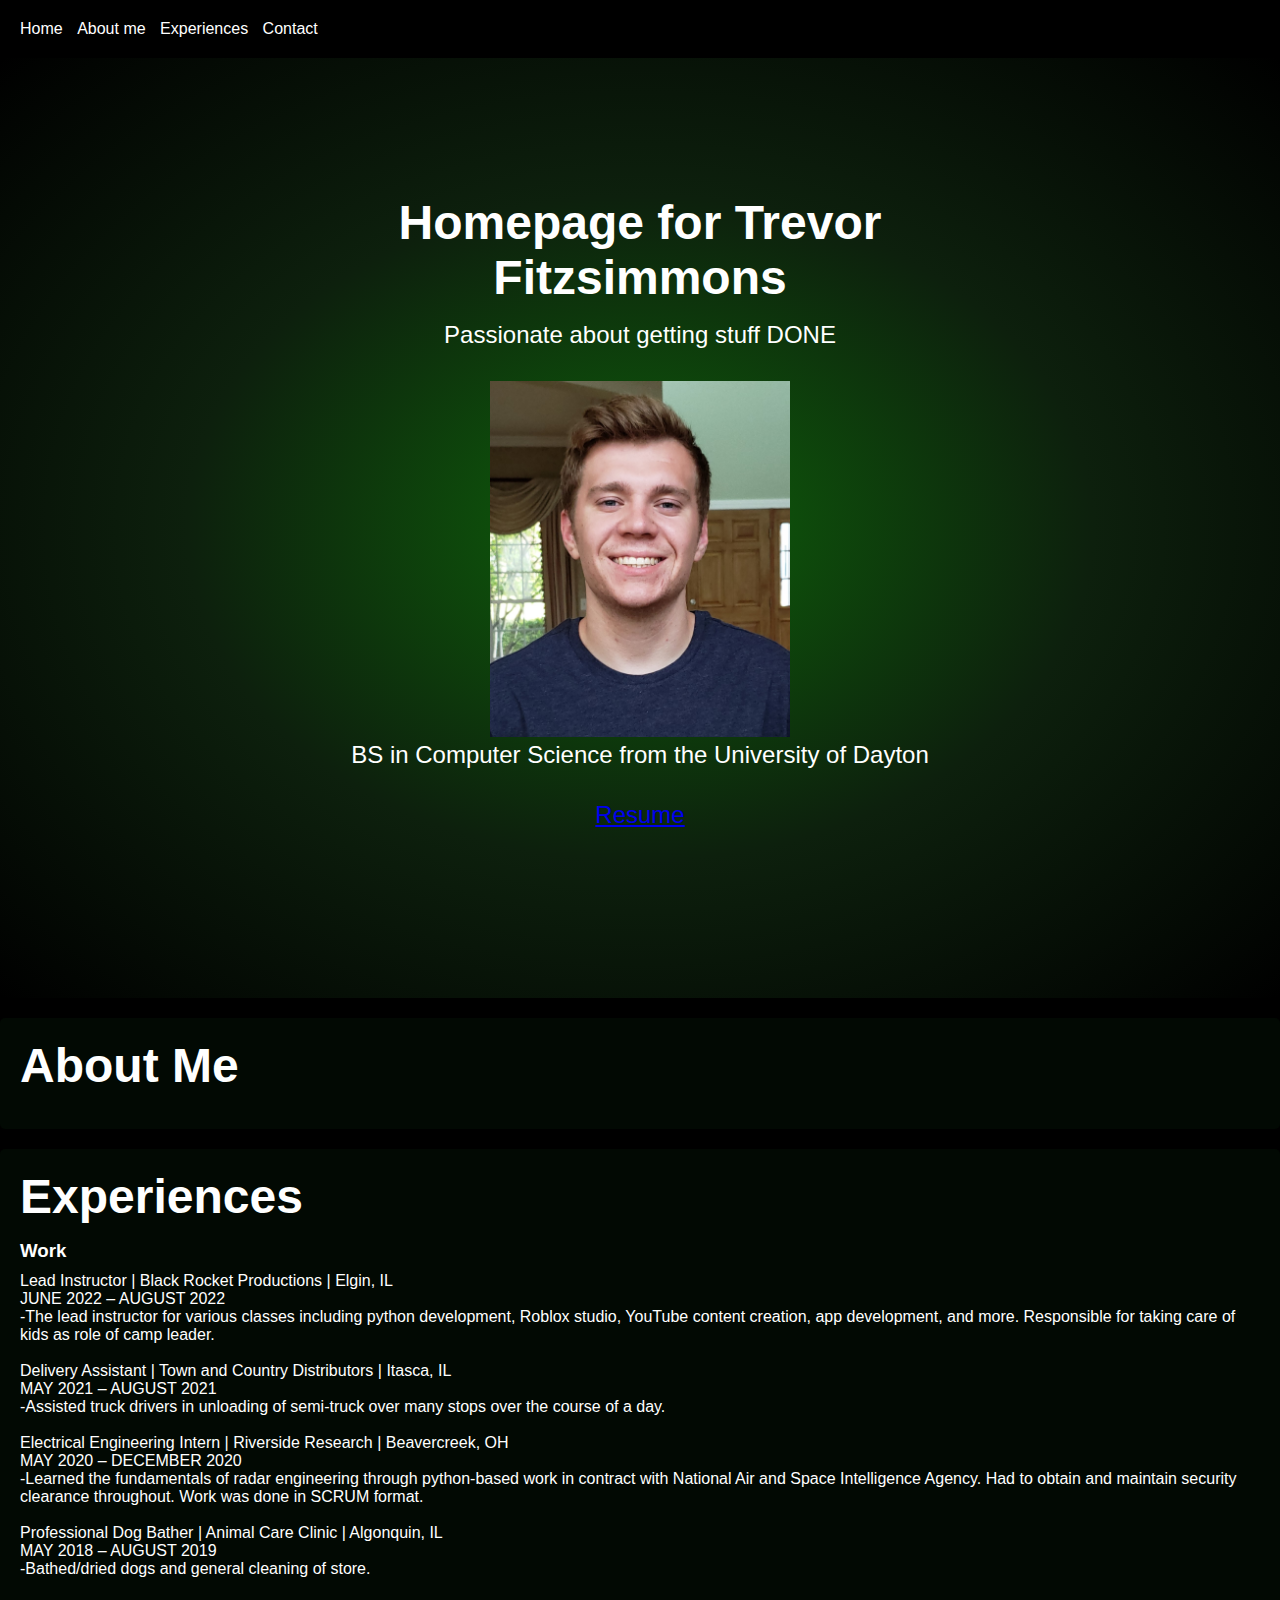
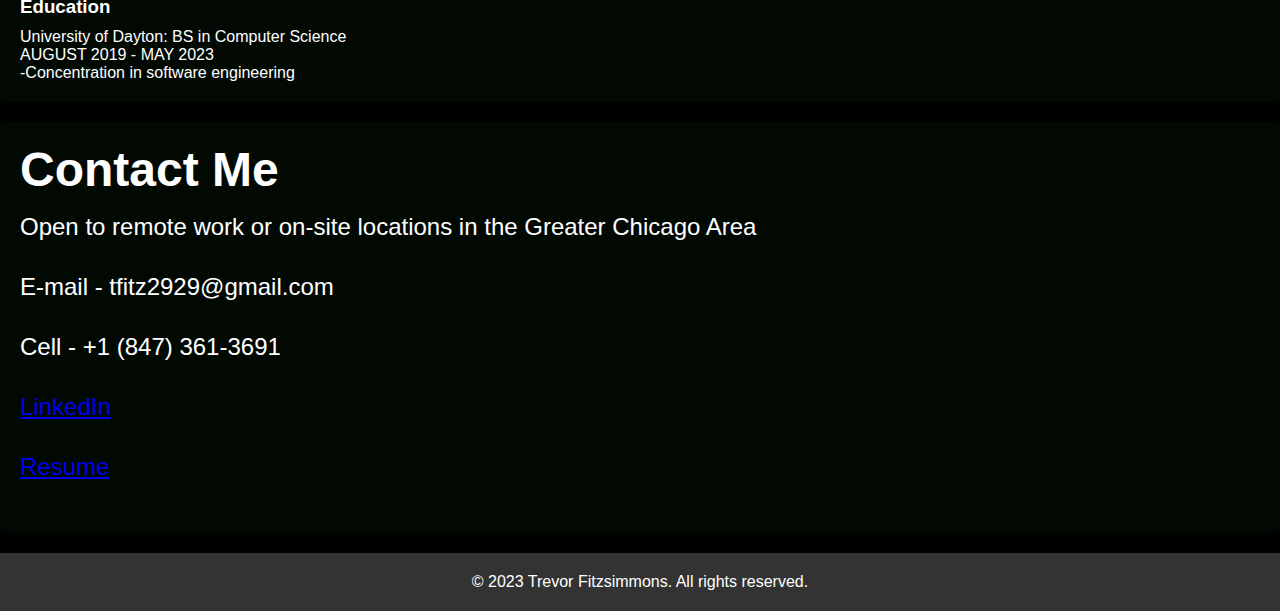
==== content/index.html @ 00f3ef23 "website first commit" ====
<!DOCTYPE html>
<html lang="en">
<head>
  <meta charset="UTF-8">
  <meta name="viewport" content="width=device-width, initial-scale=1.0">
  <title>Portfolio</title>
  <link rel="stylesheet" href="css/style.css"> <!-- Link to your CSS file -->
  <script src="src/script.js"></script> <!-- Link to your JavaScript file -->
</head>
<body>
  <header>
    <nav>
      <ul style="display: inline;">
        <li style="display: inline; margin-right: 10px;"><a href="#home" onclick="navigateToSection('home')">Home</a></li>
        <li style="display: inline; margin-right: 10px;"><a href="#about" onclick="navigateToSection('about')">About me</a></li>
        <li style="display: inline; margin-right: 10px;"><a href="#about" onclick="navigateToSection('experience')">Experiences</a></li>
        <li style="display: inline;"><a href="#contact" onclick="navigateToSection('contact')">Contact</a></li>
      </ul>
    </nav>
  </header>

  <section id="home">
    <div class="home-content">
      <h1>Homepage for Trevor Fitzsimmons</h1>
      <p class="tagline">Passionate about getting stuff DONE </p>
      <img src="media/dayton pic.jpeg" alt = "picofme" style = "width:300px"> 
      <p class="tagline"> BS in Computer Science from the University of Dayton </p>
      <p class="tagline"><a href="media\RESUME2023_w.pdf">Resume</a></p>
    </div>
  </section>

  <section id = "about">
    <h1>About Me</h1>
  </section>

  <section id="experience">
    <h1>Experiences</h1>
    <h3>Work</h3>
    Lead Instructor | Black Rocket Productions | Elgin, IL <br>
    JUNE 2022 – AUGUST 2022<br>
    -The lead instructor for various classes including python development, Roblox studio, YouTube content creation, app development, and more. Responsible for taking care of kids as role of camp leader.<br><br>
    Delivery Assistant | Town and Country Distributors | Itasca, IL<br>
    MAY 2021 – AUGUST 2021<br>
    -Assisted truck drivers in unloading of semi-truck over many stops over the course of a day.<br><br>
    Electrical Engineering Intern | Riverside Research | Beavercreek, OH<br>
    MAY 2020 – DECEMBER 2020<br>
    -Learned the fundamentals of radar engineering through python-based work in contract with National Air and Space Intelligence Agency. Had to obtain and maintain security clearance throughout. Work was done in SCRUM format.<br><br>
    Professional Dog Bather | Animal Care Clinic | Algonquin, IL<br>
    MAY 2018 – AUGUST 2019<br>
    -Bathed/dried dogs and general cleaning of store.<br><br>
    <h3>Education</h3>
    University of Dayton: BS in Computer Science<br>
    AUGUST 2019 - MAY 2023<br>
    -Concentration in software engineering <!-- Add your personal information and a description of yourself -->
  </section>

  <section id="contact">
    <h1>Contact Me</h1>
    <p class="tagline"> Open to remote work or on-site locations in the Greater Chicago Area </p>
    <p class="tagline"> E-mail - tfitz2929@gmail.com</p>
    <p class="tagline"> Cell - +1 (847) 361-3691</p>
    <p class="tagline"><a href="https://www.linkedin.com/in/trevorfitzsimmons/">LinkedIn</a></p>
    <p class="tagline"><a href="media\RESUME2023_w.pdf">Resume</a></p>
    <!-- Add your contact information or a contact form -->
  </section>

  <footer>
    <p>&copy; 2023 Trevor Fitzsimmons. All rights reserved.</p>
  </footer>

  <script>
    function navigateToSection(sectionId) {
      const sections = document.querySelectorAll('section');
      sections.forEach(section => {
        section.style.display = 'none';
      });

      const selectedSection = document.getElementById(sectionId);
      selectedSection.style.display = 'block';
    }
  </script>
</body>
</html>
---- content/css/style.css ----
/* Reset default browser styles */
body, h1, h2, h3, h4, h5, h6, p, ul, li {
    margin: 0;
    padding: 0;
  }
  
  body {
    font-family: 'Helvetica', sans-serif;
    background-color: #000000;
    color: #ffffff;
  }
  
  header {
    background-color: #012b0200;
    color: #ffffff;
    padding: 20px;
  }
  
  nav ul {
    list-style: none;
  }
  
  nav ul li {
    display: inline;
    margin-right: 10px;
  }
  
  nav ul li a {
    color: #fff;
    text-decoration: none;
    transition: color 0.3s ease;
  }
  
  nav ul li a:hover {
    color: #9936ac;
  }
  
  section {
    padding: 20px;
    margin-bottom: 20px;
    background-color: #020903;
    border-radius: 5px;
    box-shadow: 0 2px 4px rgba(0, 0, 0, 0.1);
  }
  
  h1, h2, h3 {
    margin-bottom: 10px;
  }
  
  footer {
    background-color: #333;
    color: #fff;
    padding: 20px;
    text-align: center;
  }
  
  footer p {
    margin: 0;
  }

  #home {
    height: 100vh;
    background-image: radial-gradient(rgb(14, 97, 10), rgb(13, 32, 13), rgb(0, 0, 0));
    background-size: cover;
    background-position: center;
    display: flex;
    align-items: center;
    justify-content: center;
    color: #ffffff;
    text-align: center;
  }
  
  .home-content {
    max-width: 600px;
  }
  
  h1 {
    font-size: 3rem;
    margin-bottom: 1rem;
  }
  
  .tagline {
    font-size: 1.5rem;
    margin-bottom: 2rem;
  }
  
  .btn {
    display: inline-block;
    padding: 0.75rem 1.5rem;
    background-color: #ffffff;
    color: #000000;
    text-decoration: none;
    border-radius: 4px;
    transition: background-color 0.3s ease;
  }
  
  .btn:hover {
    background-color: #eeeeee;
  }
  
  /* Media queries for responsiveness */
  @media screen and (max-width: 768px) {
    header {
      padding: 10px;
    }
  
    nav ul li {
      display: block;
      margin-bottom: 5px;
    }
  }
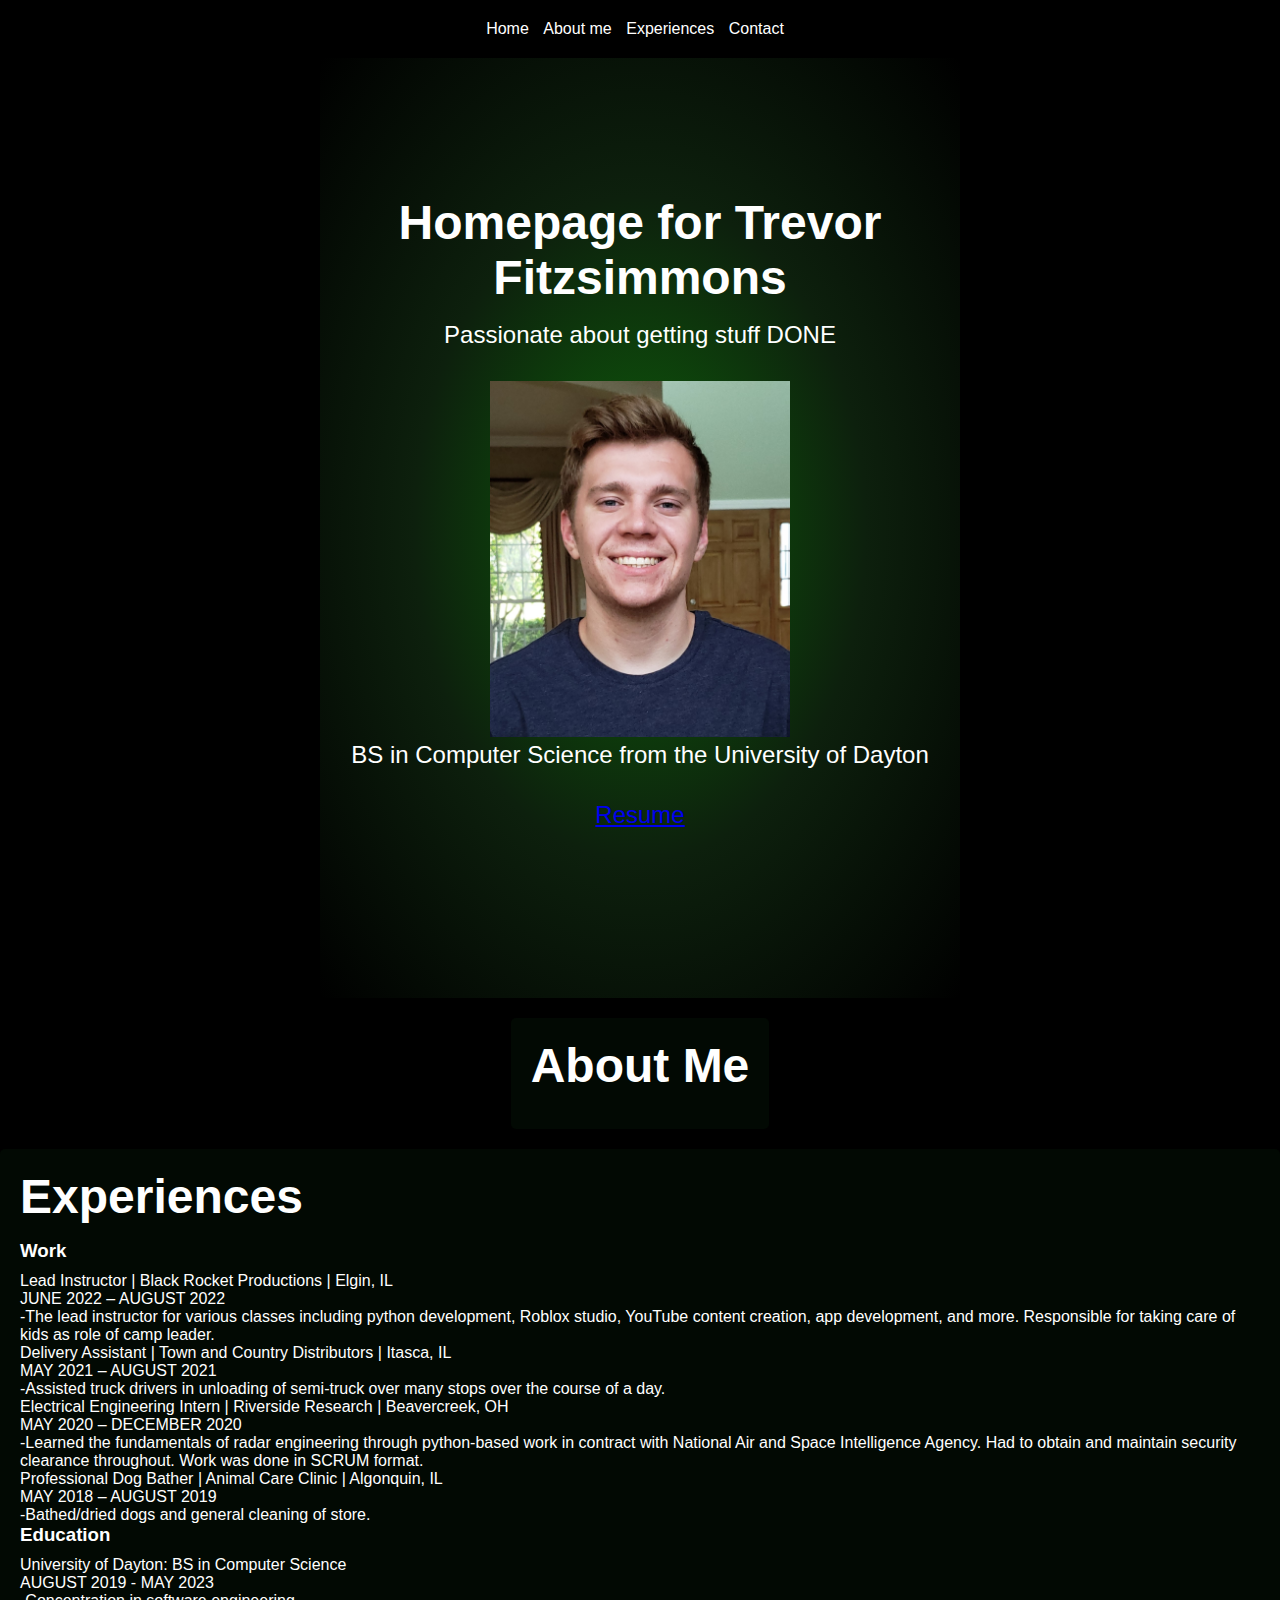
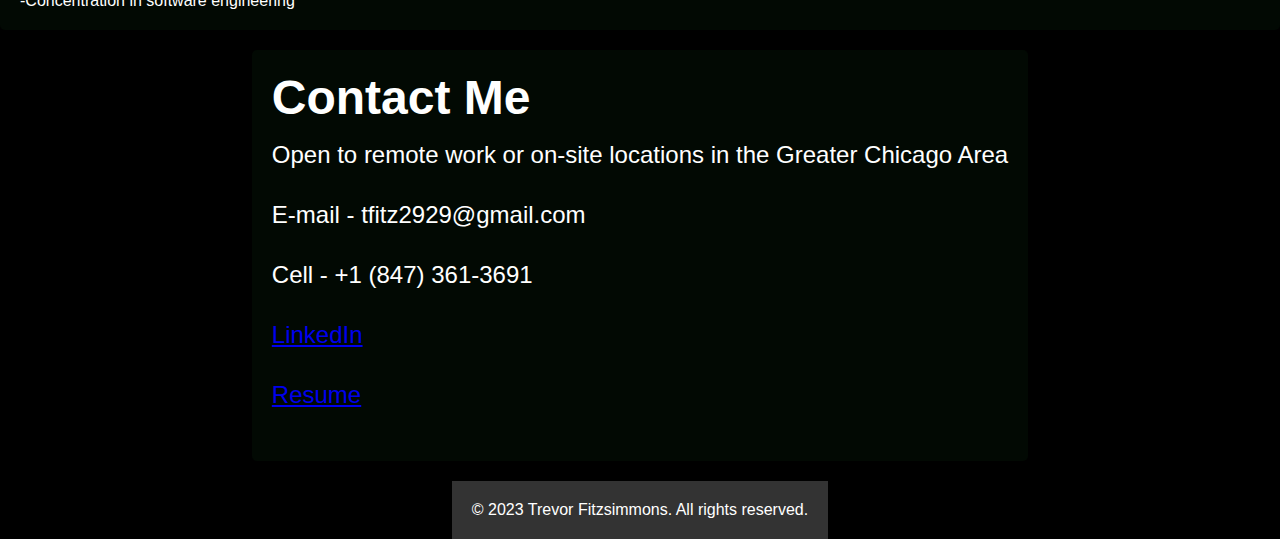
==== commit 42b51e7a: "update" ====
--- a/content/index.html
+++ b/content/index.html
@@ -4,17 +4,134 @@
   <meta charset="UTF-8">
   <meta name="viewport" content="width=device-width, initial-scale=1.0">
   <title>Portfolio</title>
-  <link rel="stylesheet" href="css/style.css"> <!-- Link to your CSS file -->
-  <script src="src/script.js"></script> <!-- Link to your JavaScript file -->
+  <link rel="stylesheet" href="css/style.css">
+  <script src="src/script.js"></script>
+  <style>
+    /* Reset default browser styles */
+    body, h1, h2, h3, h4, h5, h6, p, ul, li {
+      margin: 0;
+      padding: 0;
+    }
+    
+    body {
+      font-family: 'Helvetica', sans-serif;
+      background-color: #000000;
+      color: #ffffff;
+    }
+    
+    header {
+      background-color: #012b0200;
+      color: #ffffff;
+      padding: 20px;
+    }
+    
+    nav ul {
+      list-style: none;
+    }
+    
+    nav ul li {
+      display: inline;
+      margin-right: 10px;
+    }
+    
+    nav ul li a {
+      color: #fff;
+      text-decoration: none;
+      transition: color 0.3s ease;
+    }
+    
+    nav ul li a:hover {
+      color: #9936ac;
+    }
+    
+    section {
+      padding: 20px;
+      margin-bottom: 20px;
+      background-color: #020903;
+      border-radius: 5px;
+      box-shadow: 0 2px 4px rgba(0, 0, 0, 0.1);
+    }
+    
+    h1, h2, h3 {
+      margin-bottom: 10px;
+    }
+    
+    footer {
+      background-color: #333;
+      color: #fff;
+      padding: 20px;
+      text-align: center;
+    }
+    
+    footer p {
+      margin: 0;
+    }
+    
+    #home {
+      height: 100vh;
+      background-image: radial-gradient(rgb(14, 97, 10), rgb(13, 32, 13), rgb(0, 0, 0));
+      background-size: cover;
+      background-position: center;
+      display: flex;
+      align-items: center;
+      justify-content: center;
+      color: #ffffff;
+      text-align: center;
+    }
+    
+    .home-content {
+      max-width: 600px;
+    }
+    
+    h1 {
+      font-size: 3rem;
+      margin-bottom: 1rem;
+    }
+    
+    .tagline {
+      font-size: 1.5rem;
+      margin-bottom: 2rem;
+    }
+    
+    .btn {
+      display: inline-block;
+      padding: 0.75rem 1.5rem;
+      background-color: #ffffff;
+      color: #000000;
+      text-decoration: none;
+      border-radius: 4px;
+      transition: background-color 0.3s ease;
+    }
+    
+    .btn:hover {
+      background-color: #eeeeee;
+    }
+    
+    /* Media queries for responsiveness */
+    @media screen and (max-width: 768px) {
+      header {
+        padding: 10px;
+      }
+      nav ul {
+    list-style: none;
+    display: flex;
+  }
+  
+  nav ul li {
+    margin-right: 10px;
+  }
+    }
+  </style>
 </head>
 <body>
+  <div class="container">
   <header>
     <nav>
-      <ul style="display: inline;">
-        <li style="display: inline; margin-right: 10px;"><a href="#home" onclick="navigateToSection('home')">Home</a></li>
-        <li style="display: inline; margin-right: 10px;"><a href="#about" onclick="navigateToSection('about')">About me</a></li>
-        <li style="display: inline; margin-right: 10px;"><a href="#about" onclick="navigateToSection('experience')">Experiences</a></li>
-        <li style="display: inline;"><a href="#contact" onclick="navigateToSection('contact')">Contact</a></li>
+      <ul>
+        <li><a href="#home" onclick="navigateToSection('home')">Home</a></li>
+        <li><a href="#about" onclick="navigateToSection('about')">About me</a></li>
+        <li><a href="#experience" onclick="navigateToSection('experience')">Experiences</a></li>
+        <li><a href="#contact" onclick="navigateToSection('contact')">Contact</a></li>
       </ul>
     </nav>
   </header>
@@ -22,46 +139,55 @@
   <section id="home">
     <div class="home-content">
       <h1>Homepage for Trevor Fitzsimmons</h1>
-      <p class="tagline">Passionate about getting stuff DONE </p>
-      <img src="media/dayton pic.jpeg" alt = "picofme" style = "width:300px"> 
-      <p class="tagline"> BS in Computer Science from the University of Dayton </p>
+      <p class="tagline">Passionate about getting stuff DONE</p>
+      <img src="media/dayton pic.jpeg" alt="picofme" style="width: 300px">
+      <p class="tagline">BS in Computer Science from the University of Dayton</p>
       <p class="tagline"><a href="media\RESUME2023_w.pdf">Resume</a></p>
     </div>
   </section>
 
-  <section id = "about">
+  <section id="about">
     <h1>About Me</h1>
   </section>
 
   <section id="experience">
     <h1>Experiences</h1>
     <h3>Work</h3>
-    Lead Instructor | Black Rocket Productions | Elgin, IL <br>
-    JUNE 2022 – AUGUST 2022<br>
-    -The lead instructor for various classes including python development, Roblox studio, YouTube content creation, app development, and more. Responsible for taking care of kids as role of camp leader.<br><br>
-    Delivery Assistant | Town and Country Distributors | Itasca, IL<br>
-    MAY 2021 – AUGUST 2021<br>
-    -Assisted truck drivers in unloading of semi-truck over many stops over the course of a day.<br><br>
-    Electrical Engineering Intern | Riverside Research | Beavercreek, OH<br>
-    MAY 2020 – DECEMBER 2020<br>
-    -Learned the fundamentals of radar engineering through python-based work in contract with National Air and Space Intelligence Agency. Had to obtain and maintain security clearance throughout. Work was done in SCRUM format.<br><br>
-    Professional Dog Bather | Animal Care Clinic | Algonquin, IL<br>
-    MAY 2018 – AUGUST 2019<br>
-    -Bathed/dried dogs and general cleaning of store.<br><br>
+    <p>
+      Lead Instructor | Black Rocket Productions | Elgin, IL<br>
+      JUNE 2022 – AUGUST 2022<br>
+      -The lead instructor for various classes including python development, Roblox studio, YouTube content creation, app development, and more. Responsible for taking care of kids as role of camp leader.
+    </p>
+    <p>
+      Delivery Assistant | Town and Country Distributors | Itasca, IL<br>
+      MAY 2021 – AUGUST 2021<br>
+      -Assisted truck drivers in unloading of semi-truck over many stops over the course of a day.
+    </p>
+    <p>
+      Electrical Engineering Intern | Riverside Research | Beavercreek, OH<br>
+      MAY 2020 – DECEMBER 2020<br>
+      -Learned the fundamentals of radar engineering through python-based work in contract with National Air and Space Intelligence Agency. Had to obtain and maintain security clearance throughout. Work was done in SCRUM format.
+    </p>
+    <p>
+      Professional Dog Bather | Animal Care Clinic | Algonquin, IL<br>
+      MAY 2018 – AUGUST 2019<br>
+      -Bathed/dried dogs and general cleaning of store.
+    </p>
     <h3>Education</h3>
-    University of Dayton: BS in Computer Science<br>
-    AUGUST 2019 - MAY 2023<br>
-    -Concentration in software engineering <!-- Add your personal information and a description of yourself -->
+    <p>
+      University of Dayton: BS in Computer Science<br>
+      AUGUST 2019 - MAY 2023<br>
+      -Concentration in software engineering
+    </p>
   </section>
 
   <section id="contact">
     <h1>Contact Me</h1>
-    <p class="tagline"> Open to remote work or on-site locations in the Greater Chicago Area </p>
-    <p class="tagline"> E-mail - tfitz2929@gmail.com</p>
-    <p class="tagline"> Cell - +1 (847) 361-3691</p>
+    <p class="tagline">Open to remote work or on-site locations in the Greater Chicago Area</p>
+    <p class="tagline">E-mail - tfitz2929@gmail.com</p>
+    <p class="tagline">Cell - +1 (847) 361-3691</p>
     <p class="tagline"><a href="https://www.linkedin.com/in/trevorfitzsimmons/">LinkedIn</a></p>
     <p class="tagline"><a href="media\RESUME2023_w.pdf">Resume</a></p>
-    <!-- Add your contact information or a contact form -->
   </section>
 
   <footer>
@@ -79,5 +205,6 @@
       selectedSection.style.display = 'block';
     }
   </script>
+  </div>
 </body>
-</html>
+</html>--- a/content/css/style.css
+++ b/content/css/style.css
@@ -15,7 +15,13 @@
     color: #ffffff;
     padding: 20px;
   }
-  
+  .container {
+    display: flex;
+    flex-direction: column;
+    align-items: center;
+    justify-content: center;
+    min-height: 100vh;
+  }
   nav ul {
     list-style: none;
   }
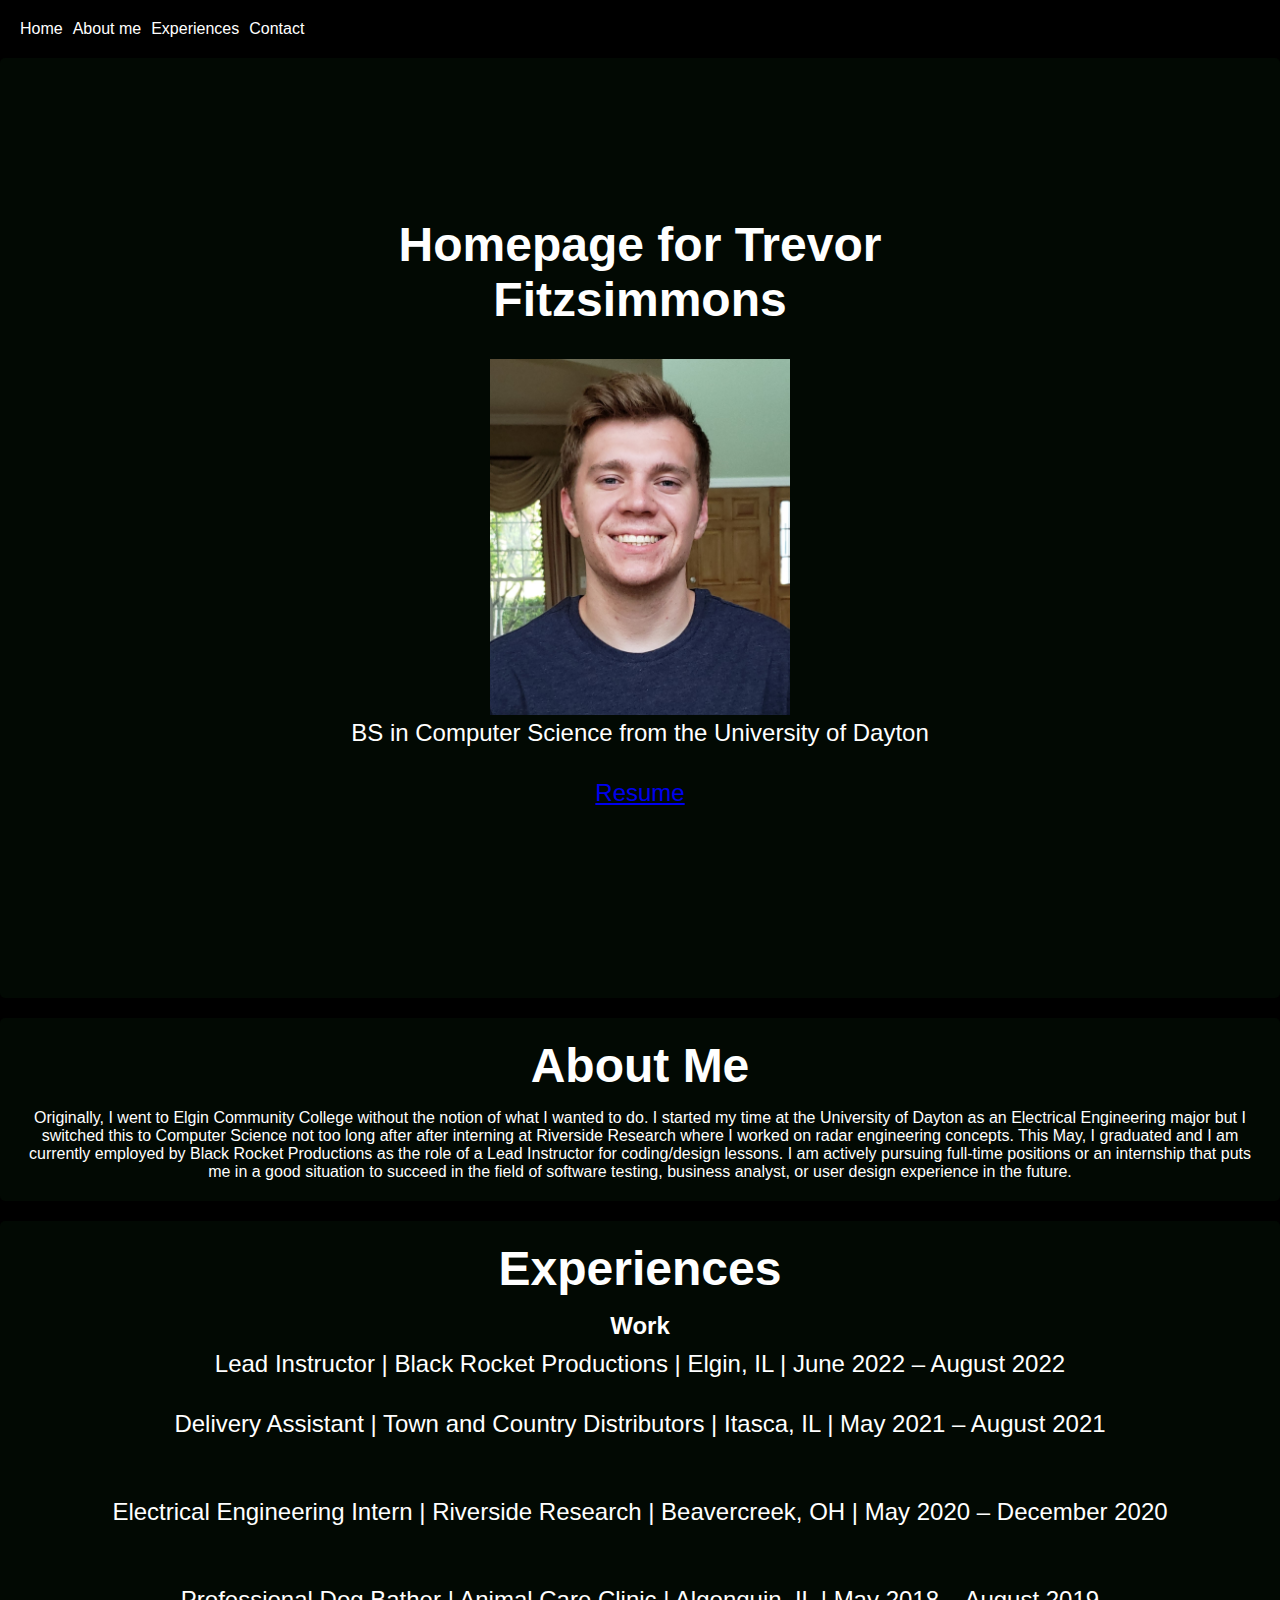
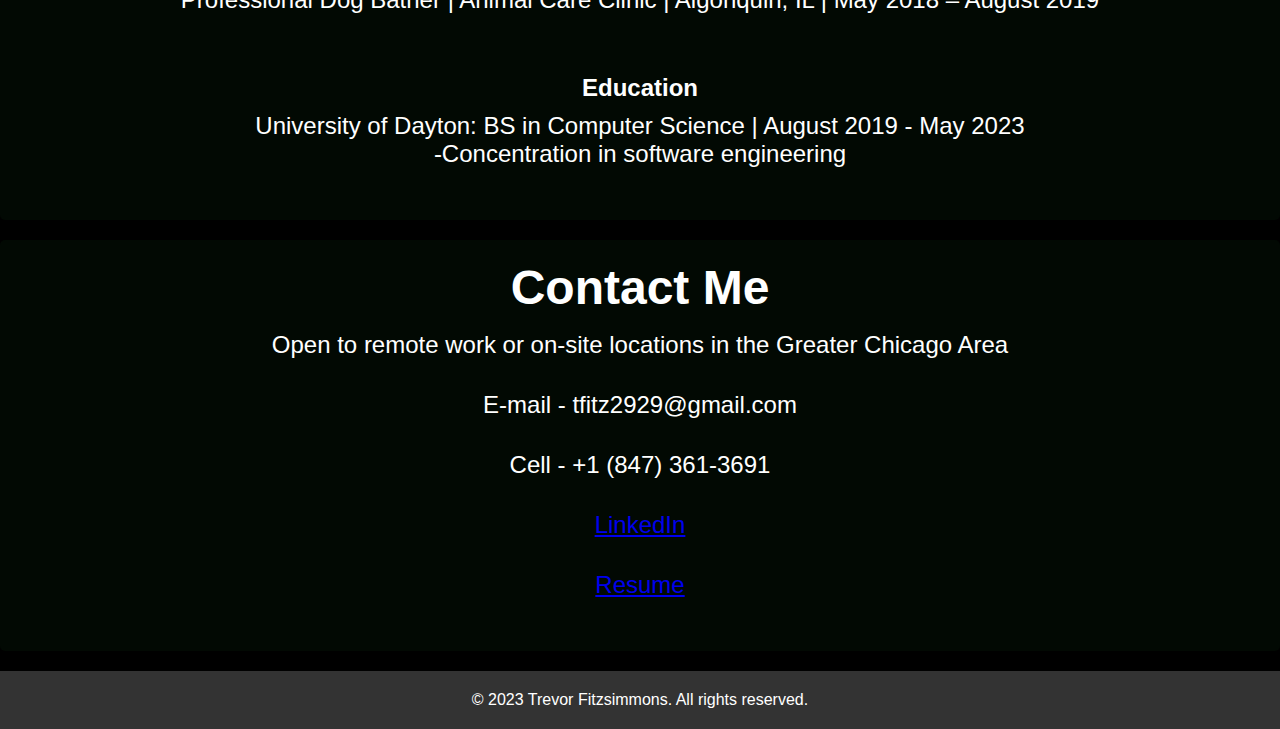
==== commit 7cf4769f: "base website done" ====
--- a/content/index.html
+++ b/content/index.html
@@ -6,122 +6,7 @@
   <title>Portfolio</title>
   <link rel="stylesheet" href="css/style.css">
   <script src="src/script.js"></script>
-  <style>
-    /* Reset default browser styles */
-    body, h1, h2, h3, h4, h5, h6, p, ul, li {
-      margin: 0;
-      padding: 0;
-    }
-    
-    body {
-      font-family: 'Helvetica', sans-serif;
-      background-color: #000000;
-      color: #ffffff;
-    }
-    
-    header {
-      background-color: #012b0200;
-      color: #ffffff;
-      padding: 20px;
-    }
-    
-    nav ul {
-      list-style: none;
-    }
-    
-    nav ul li {
-      display: inline;
-      margin-right: 10px;
-    }
-    
-    nav ul li a {
-      color: #fff;
-      text-decoration: none;
-      transition: color 0.3s ease;
-    }
-    
-    nav ul li a:hover {
-      color: #9936ac;
-    }
-    
-    section {
-      padding: 20px;
-      margin-bottom: 20px;
-      background-color: #020903;
-      border-radius: 5px;
-      box-shadow: 0 2px 4px rgba(0, 0, 0, 0.1);
-    }
-    
-    h1, h2, h3 {
-      margin-bottom: 10px;
-    }
-    
-    footer {
-      background-color: #333;
-      color: #fff;
-      padding: 20px;
-      text-align: center;
-    }
-    
-    footer p {
-      margin: 0;
-    }
-    
-    #home {
-      height: 100vh;
-      background-image: radial-gradient(rgb(14, 97, 10), rgb(13, 32, 13), rgb(0, 0, 0));
-      background-size: cover;
-      background-position: center;
-      display: flex;
-      align-items: center;
-      justify-content: center;
-      color: #ffffff;
-      text-align: center;
-    }
-    
-    .home-content {
-      max-width: 600px;
-    }
-    
-    h1 {
-      font-size: 3rem;
-      margin-bottom: 1rem;
-    }
-    
-    .tagline {
-      font-size: 1.5rem;
-      margin-bottom: 2rem;
-    }
-    
-    .btn {
-      display: inline-block;
-      padding: 0.75rem 1.5rem;
-      background-color: #ffffff;
-      color: #000000;
-      text-decoration: none;
-      border-radius: 4px;
-      transition: background-color 0.3s ease;
-    }
-    
-    .btn:hover {
-      background-color: #eeeeee;
-    }
-    
-    /* Media queries for responsiveness */
-    @media screen and (max-width: 768px) {
-      header {
-        padding: 10px;
-      }
-      nav ul {
-    list-style: none;
-    display: flex;
-  }
-  
-  nav ul li {
-    margin-right: 10px;
-  }
-    }
-  </style>
+
 </head>
 <body>
   <div class="container">
@@ -139,7 +24,7 @@
   <section id="home">
     <div class="home-content">
       <h1>Homepage for Trevor Fitzsimmons</h1>
-      <p class="tagline">Passionate about getting stuff DONE</p>
+      <p class="tagline"></p>
       <img src="media/dayton pic.jpeg" alt="picofme" style="width: 300px">
       <p class="tagline">BS in Computer Science from the University of Dayton</p>
       <p class="tagline"><a href="media\RESUME2023_w.pdf">Resume</a></p>
@@ -148,36 +33,33 @@
 
   <section id="about">
     <h1>About Me</h1>
+    <p>Originally, I went to Elgin Community College without the notion of what I wanted to do. I started my time at the University of Dayton as an Electrical Engineering major but I switched this to Computer Science not too long after
+      after interning at Riverside Research where I worked on radar engineering concepts. This May, I graduated and I 
+      am currently employed by Black Rocket Productions as the role of a Lead Instructor 
+      for coding/design lessons. I am actively pursuing full-time positions or an internship that
+      puts me in a good situation to succeed in the field of software testing, business analyst, or user design experience in the future. 
+    </p>
   </section>
 
   <section id="experience">
     <h1>Experiences</h1>
-    <h3>Work</h3>
-    <p>
-      Lead Instructor | Black Rocket Productions | Elgin, IL<br>
-      JUNE 2022 – AUGUST 2022<br>
-      -The lead instructor for various classes including python development, Roblox studio, YouTube content creation, app development, and more. Responsible for taking care of kids as role of camp leader.
+    <h2>Work</h2>
+    <p class="tagline">
+      Lead Instructor | Black Rocket Productions | Elgin, IL | June 2022 – August 2022<br>
     </p>
-    <p>
-      Delivery Assistant | Town and Country Distributors | Itasca, IL<br>
-      MAY 2021 – AUGUST 2021<br>
-      -Assisted truck drivers in unloading of semi-truck over many stops over the course of a day.
+    <p class="tagline">
+      Delivery Assistant | Town and Country Distributors | Itasca, IL | May 2021 – August 2021<br><br>
     </p>
-    <p>
-      Electrical Engineering Intern | Riverside Research | Beavercreek, OH<br>
-      MAY 2020 – DECEMBER 2020<br>
-      -Learned the fundamentals of radar engineering through python-based work in contract with National Air and Space Intelligence Agency. Had to obtain and maintain security clearance throughout. Work was done in SCRUM format.
+    <p class="tagline">
+      Electrical Engineering Intern | Riverside Research | Beavercreek, OH | May 2020 – December 2020<br><br>
     </p>
-    <p>
-      Professional Dog Bather | Animal Care Clinic | Algonquin, IL<br>
-      MAY 2018 – AUGUST 2019<br>
-      -Bathed/dried dogs and general cleaning of store.
+    <p class="tagline">
+      Professional Dog Bather | Animal Care Clinic | Algonquin, IL | May 2018 – August 2019<br><br>
     </p>
-    <h3>Education</h3>
-    <p>
-      University of Dayton: BS in Computer Science<br>
-      AUGUST 2019 - MAY 2023<br>
-      -Concentration in software engineering
+    <h2>Education</h2>
+    <p class="tagline">
+      University of Dayton: BS in Computer Science | August 2019 - May 2023<br>
+      -Concentration in software engineering<br>
     </p>
   </section>
 
@@ -189,7 +71,7 @@
     <p class="tagline"><a href="https://www.linkedin.com/in/trevorfitzsimmons/">LinkedIn</a></p>
     <p class="tagline"><a href="media\RESUME2023_w.pdf">Resume</a></p>
   </section>
-
+</div>
   <footer>
     <p>&copy; 2023 Trevor Fitzsimmons. All rights reserved.</p>
   </footer>
@@ -205,6 +87,5 @@
       selectedSection.style.display = 'block';
     }
   </script>
-  </div>
 </body>
 </html>--- a/content/css/style.css
+++ b/content/css/style.css
@@ -2,6 +2,7 @@
 body, h1, h2, h3, h4, h5, h6, p, ul, li {
     margin: 0;
     padding: 0;
+    
   }
   
   body {
@@ -11,23 +12,19 @@
   }
   
   header {
-    background-color: #012b0200;
+    background-color: #00000000;
     color: #ffffff;
     padding: 20px;
-  }
-  .container {
+    align-items: center;
     display: flex;
-    flex-direction: column;
-    align-items: center;
-    justify-content: center;
-    min-height: 100vh;
-  }
+    }
+  
   nav ul {
     list-style: none;
+    display: flex;
   }
   
   nav ul li {
-    display: inline;
     margin-right: 10px;
   }
   
@@ -47,6 +44,7 @@
     background-color: #020903;
     border-radius: 5px;
     box-shadow: 0 2px 4px rgba(0, 0, 0, 0.1);
+    text-align: center;
   }
   
   h1, h2, h3 {
@@ -63,10 +61,10 @@
   footer p {
     margin: 0;
   }
-
+  
   #home {
     height: 100vh;
-    background-image: radial-gradient(rgb(14, 97, 10), rgb(13, 32, 13), rgb(0, 0, 0));
+    background-image: rgb(0, 0, 0);
     background-size: cover;
     background-position: center;
     display: flex;
@@ -114,5 +112,4 @@
       display: block;
       margin-bottom: 5px;
     }
-  }
-  +  }